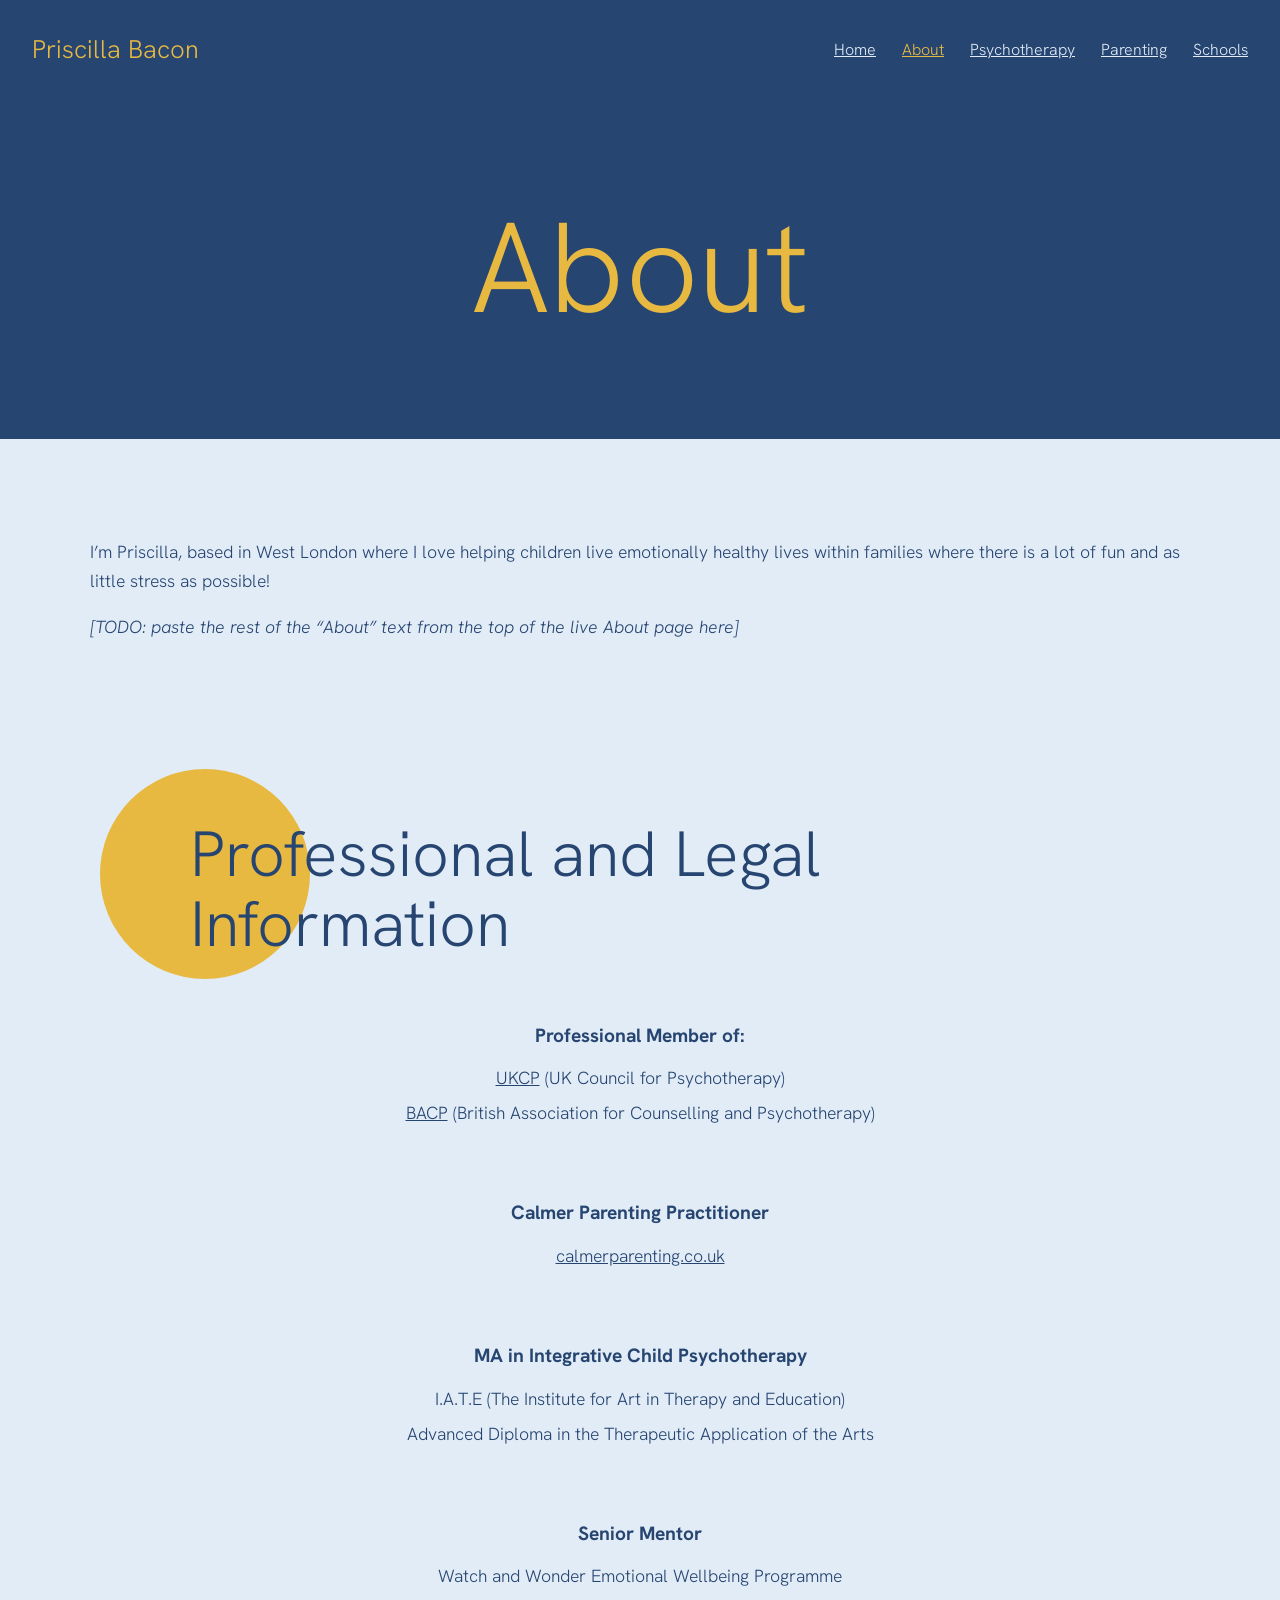
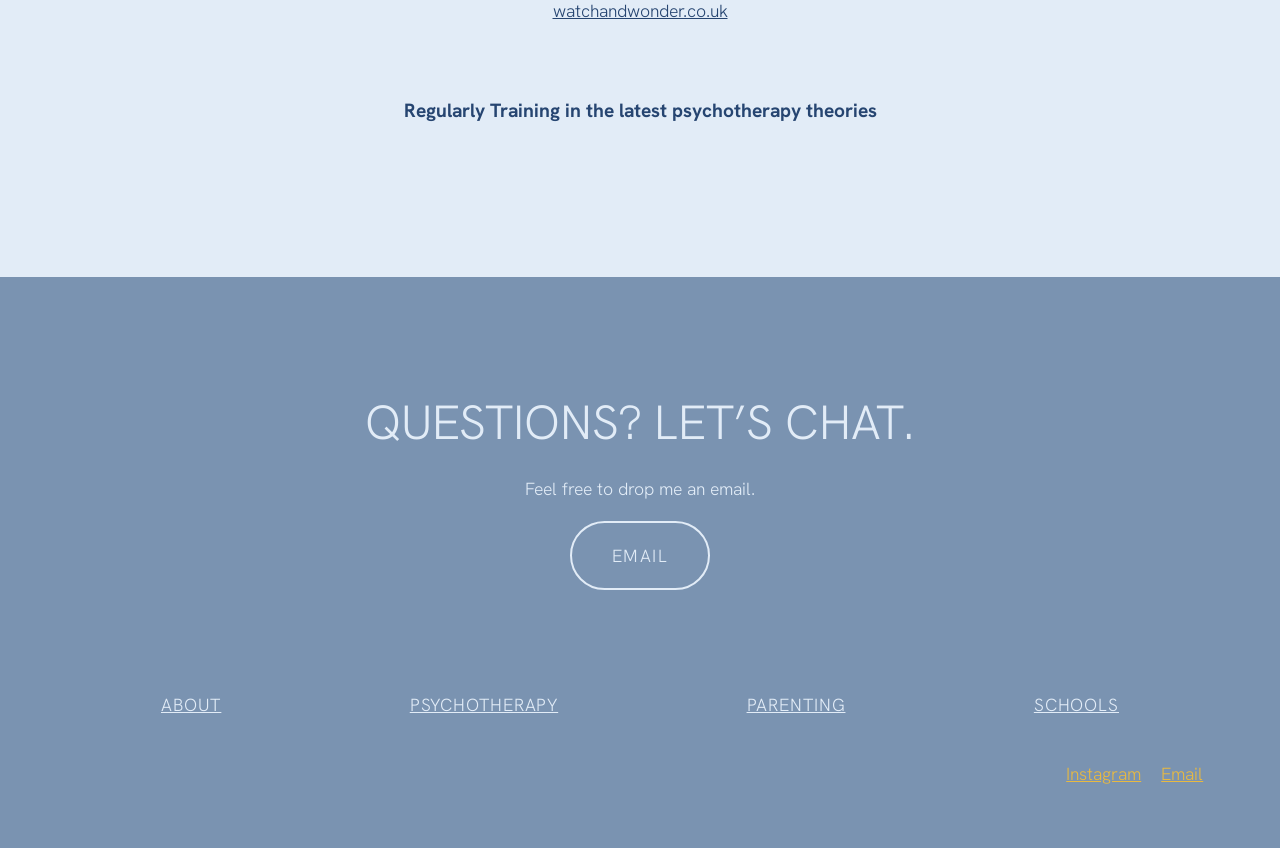
==== priscilla-bacon-site/about.html @ 12e2daa9 "Add files via upload" ====
<!DOCTYPE html>
<html lang="en-GB">
<head>
<meta charset="utf-8">
<meta name="viewport" content="width=device-width, initial-scale=1">
<title>About | Priscilla Bacon</title>
<meta name="description" content="Parenting Coach and Child Psychotherapist, working in London and Online">
<link rel="preconnect" href="https://fonts.googleapis.com">
<link href="https://fonts.googleapis.com/css2?family=Hanken+Grotesk:wght@300;400;700&display=swap" rel="stylesheet">
<link rel="stylesheet" href="style.css">
</head>
<body>
<header><a class="logo" href="index.html">Priscilla Bacon</a><nav><a href="index.html">Home</a><a class="active" href="about.html">About</a><a href="psychotherapy.html">Psychotherapy</a><a href="parenting.html">Parenting</a><a href="schools.html">Schools</a></nav></header>
<main>
<div class="page-title"><h1>About</h1></div>
<section class="band"><div class="inner">
<p>I&rsquo;m Priscilla, based in West London where I love helping children live emotionally healthy lives within families where there is a lot of fun and as little stress as possible!</p>
<p><em>[TODO: paste the rest of the &ldquo;About&rdquo; text from the top of the live About page here]</em></p>
</div></section>
<section class="band"><div class="about-head"><h2>Professional and Legal Information</h2></div>
<div class="cred"><h4>Professional Member of:</h4><p><a href="https://www.ukcp.org.uk">UKCP</a> (UK Council for Psychotherapy)</p><p><a href="https://www.bacp.co.uk">BACP</a> (British Association for Counselling and Psychotherapy)</p></div>
<div class="cred"><h4>Calmer Parenting Practitioner</h4><p><a href="https://www.calmerparenting.co.uk">calmerparenting.co.uk</a></p></div>
<div class="cred"><h4>MA in Integrative Child Psychotherapy</h4><p>I.A.T.E (The Institute for Art in Therapy and Education)</p><p>Advanced Diploma in the Therapeutic Application of the Arts</p></div>
<div class="cred"><h4>Senior Mentor</h4><p>Watch and Wonder Emotional Wellbeing Programme</p><p><a href="https://www.watchandwonder.co.uk">watchandwonder.co.uk</a></p></div>
<div class="cred"><h4>Regularly Training in the latest psychotherapy theories</h4></div>
</section>
</main>
<section class="cta">
<h2>Questions? Let&rsquo;s chat.</h2>
<p>Feel free to drop me an email.</p>
<a class="btn" href="mailto:priscilla@priscillabacon.com">Email</a>
<div class="foot-links"><a href="about.html">About</a><a href="psychotherapy.html">Psychotherapy</a><a href="parenting.html">Parenting</a><a href="schools.html">Schools</a></div>
<div class="social"><a href="https://www.instagram.com/passionate_about_parenting/">Instagram</a><a href="mailto:priscilla@priscillabacon.com">Email</a></div>
</section>
<script src="script.js"></script>
</body>
</html>
---- priscilla-bacon-site/style.css ----
:root{--navy:#264571;--gold:#E8B941;--pale:#E2ECF7;--slate:#7A93B1;--ink:#0F1A2B}
*{box-sizing:border-box}
html{scroll-behavior:smooth}
body{margin:0;font-family:"Hanken Grotesk","DM Sans","Helvetica Neue",Arial,sans-serif;font-weight:300;color:var(--navy);background:var(--pale);line-height:1.65;font-size:1.1rem}
h1,h2,h3{font-weight:300;line-height:1.1;color:var(--gold);margin:0 0 .5em}
h1{font-size:clamp(3rem,10vw,8rem)}
h2{font-size:clamp(2rem,5vw,4rem)}
h3{font-size:1.6rem}
a{color:var(--navy)}
img{max-width:100%;display:block}
header{display:flex;justify-content:space-between;align-items:center;flex-wrap:wrap;gap:12px;padding:28px 32px;background:var(--navy)}
.logo{font-size:1.6rem;text-decoration:none;color:var(--gold)}
nav a{margin-left:26px;color:var(--pale);font-size:1rem}
nav a.active,nav a:hover{color:var(--gold)}
.band{padding:80px 6vw}
.navy{background:var(--navy);color:var(--pale)}
.slate{background:var(--slate);color:var(--pale)}
.navy a{color:var(--pale)}
.inner{max-width:1100px;margin:0 auto}
.page-title{background:var(--navy);text-align:center;padding:100px 6vw}
.page-title h1{margin:0}
.hero{display:grid;grid-template-columns:1fr 1fr;gap:48px;align-items:center}
.hero p{font-size:1.4rem}
.tags{list-style:none;padding:0;display:flex;gap:22px;flex-wrap:wrap;letter-spacing:.12em;color:var(--gold)}
.btn{display:inline-block;padding:18px 40px;border:2px solid currentColor;border-radius:60px;text-decoration:none;letter-spacing:.08em;text-transform:uppercase}
.btn:hover{background:var(--gold);color:var(--navy);border-color:var(--gold)}
.cards{display:grid;grid-template-columns:repeat(auto-fit,minmax(240px,1fr));gap:24px}
.card{background:var(--pale);padding:36px;color:var(--navy)}
.card h3{color:var(--gold)}
.feature{display:grid;grid-template-columns:1fr 1fr;gap:0;align-items:start;max-width:1100px;margin:0 auto 60px}
.feature .box{background:var(--pale);padding:48px;color:var(--navy);position:relative;z-index:1}
.feature.rev .box{order:2}
.feature img{width:100%}
.feature ul{padding-left:1.2em}
.topics{display:flex;flex-wrap:wrap;gap:12px;padding:0;list-style:none}
.topics li{border:1px solid var(--navy);border-radius:30px;padding:6px 18px;font-size:.95rem}
.ticker{overflow:hidden;white-space:nowrap;color:var(--gold);font-size:1.8rem;padding:30px 0;background:var(--slate)}
.ticker span{display:inline-block;padding-left:100%;animation:tick 25s linear infinite}
@keyframes tick{to{transform:translateX(-100%)}}
.carousel{position:relative;max-width:1100px;margin:0 auto;padding:0 90px;min-height:420px;display:flex;align-items:center}
.slide{display:none;text-align:center;color:var(--gold);width:100%}
.slide.on{display:block}
.slide p{font-size:1.5rem;margin:0 0 30px}
.slide cite{font-style:normal;font-size:1rem}
.arrow{position:absolute;top:50%;transform:translateY(-50%);width:62px;height:62px;border-radius:50%;border:0;background:var(--ink);color:#fff;font-size:1.6rem;cursor:pointer}
.arrow.prev{left:0}.arrow.next{right:0}
.about-head{position:relative;max-width:900px;margin:0 auto 60px}
.about-head:before{content:"";position:absolute;left:-90px;top:-50px;width:210px;height:210px;border-radius:50%;background:var(--gold)}
.about-head h2{position:relative;color:var(--navy);margin:0}
.cred{text-align:center;margin:0 auto 70px;max-width:800px}
.cred h4{font-size:1.2rem;font-weight:700;margin:0 0 12px}
.cred p{margin:6px 0}
.cta{text-align:center;background:var(--slate);color:var(--pale);padding:120px 6vw 60px}
.cta h2{color:var(--pale);font-size:clamp(1.8rem,4vw,3rem);text-transform:uppercase}
.cta .btn{color:var(--pale)}
.foot-links{display:flex;justify-content:space-around;flex-wrap:wrap;gap:20px;margin-top:100px}
.foot-links a{color:var(--pale);text-transform:uppercase;letter-spacing:.05em}
.social{text-align:right;margin-top:40px}
.social a{color:var(--gold);margin-left:20px}
@media(max-width:800px){.hero,.feature{grid-template-columns:1fr}.feature.rev .box{order:0}.carousel{padding:0 10px 90px}.arrow{top:auto;bottom:0;transform:none}.arrow.prev{left:calc(50% - 75px)}.arrow.next{right:calc(50% - 75px)}.about-head:before{left:-20px;width:140px;height:140px}}
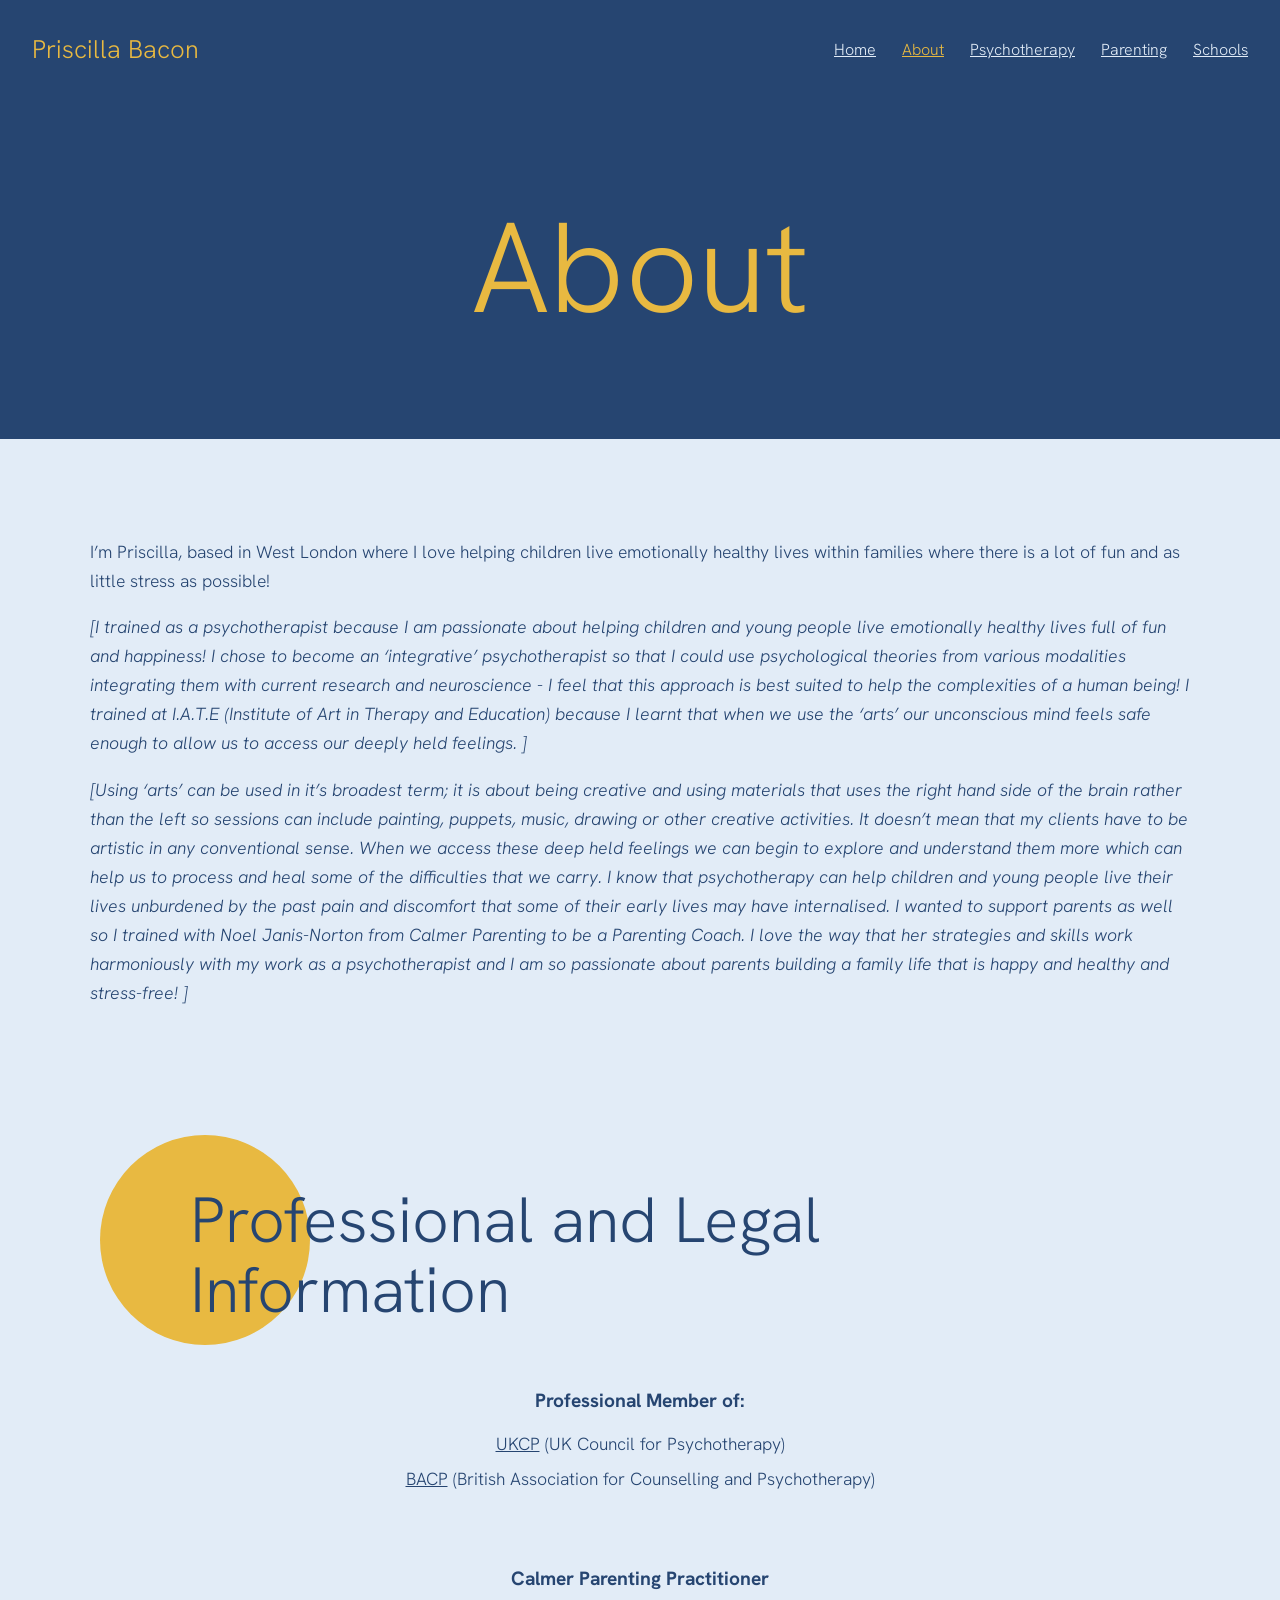
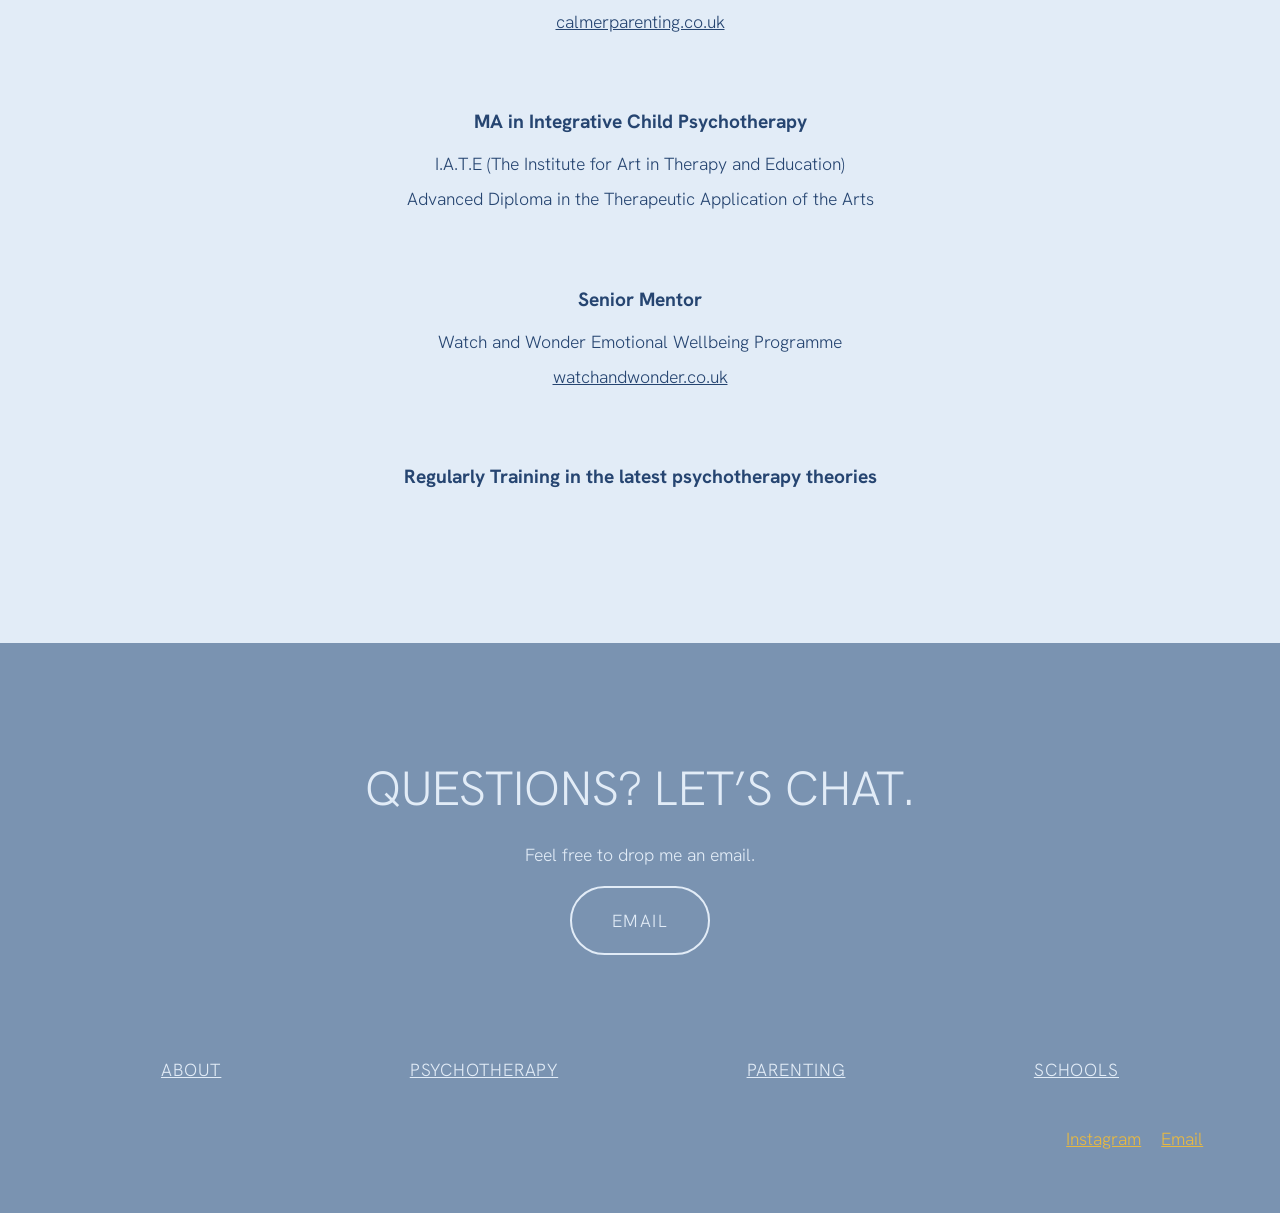
==== commit 13203c12: "Enhance About page with additional psychotherapy details Added detailed information about Priscilla'" ====
--- a/priscilla-bacon-site/about.html
+++ b/priscilla-bacon-site/about.html
@@ -15,7 +15,14 @@
 <div class="page-title"><h1>About</h1></div>
 <section class="band"><div class="inner">
 <p>I&rsquo;m Priscilla, based in West London where I love helping children live emotionally healthy lives within families where there is a lot of fun and as little stress as possible!</p>
-<p><em>[TODO: paste the rest of the &ldquo;About&rdquo; text from the top of the live About page here]</em></p>
+<p><em>[I trained as a psychotherapist because I am passionate about helping children and young people live emotionally healthy lives full of fun and happiness!  
+I chose to become an ‘integrative’ psychotherapist so that I could use psychological theories from various modalities integrating them with current research and neuroscience - I feel that this approach is best suited to help the complexities of a human being!
+I trained at I.A.T.E (Institute of Art in Therapy and Education) because I learnt that when we use the ‘arts’ our unconscious mind feels safe enough to allow us to access our deeply held feelings. ]</em></p>
+ <p><em>[Using ‘arts’ can be used in it’s broadest term; it is about being creative and using materials that uses the right hand side of the brain rather than the left so sessions can include painting, puppets, music, drawing or other creative activities.
+It doesn’t mean that my clients have to be artistic in any conventional sense.
+When we access these deep held feelings we can begin to explore and understand them more which can help us to process and heal some of the difficulties that we carry.
+I know that psychotherapy can help children and young people live their lives unburdened by the past pain and discomfort that some of their early lives may have internalised.
+I wanted to support parents as well so I trained with Noel Janis-Norton from Calmer Parenting to be a Parenting Coach.   I love the way that her strategies and skills work harmoniously with my work as a psychotherapist and I am so passionate about parents building a family life that is happy and healthy and stress-free! ]</em></p>
 </div></section>
 <section class="band"><div class="about-head"><h2>Professional and Legal Information</h2></div>
 <div class="cred"><h4>Professional Member of:</h4><p><a href="https://www.ukcp.org.uk">UKCP</a> (UK Council for Psychotherapy)</p><p><a href="https://www.bacp.co.uk">BACP</a> (British Association for Counselling and Psychotherapy)</p></div>
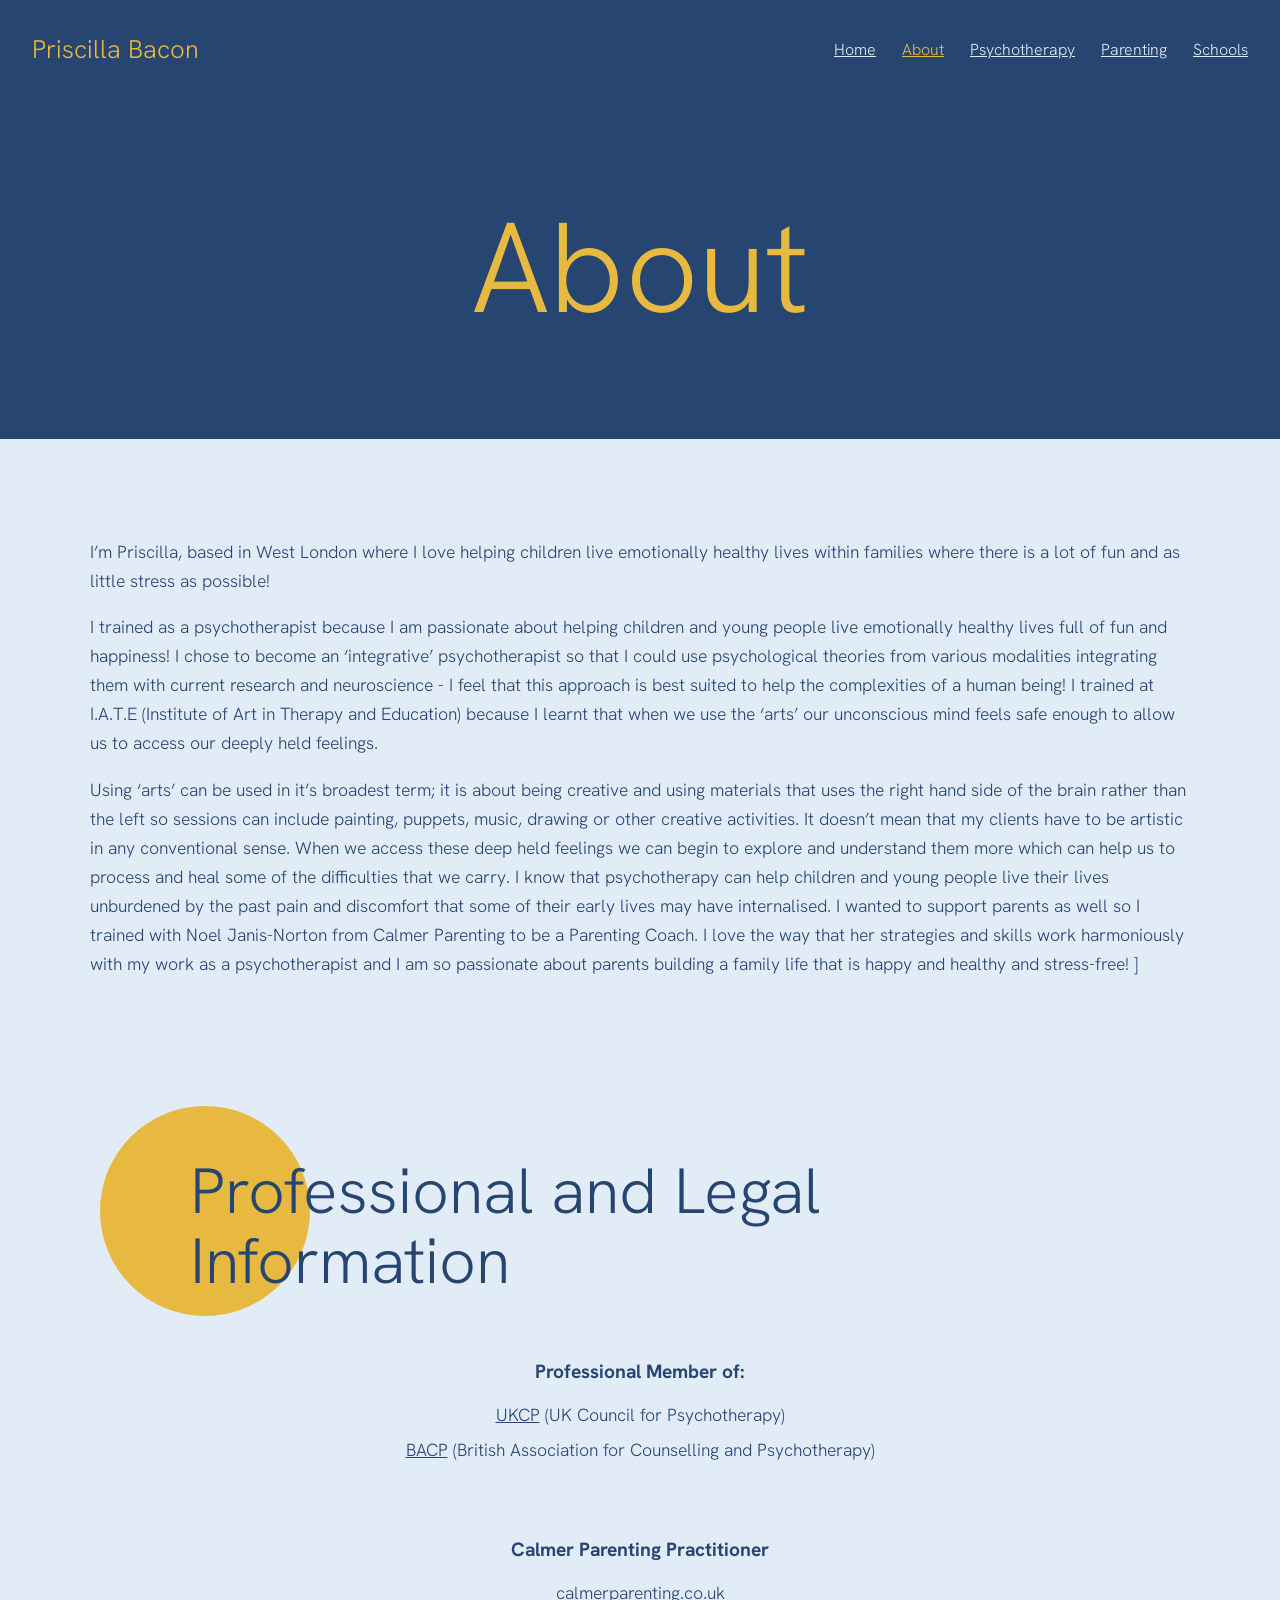
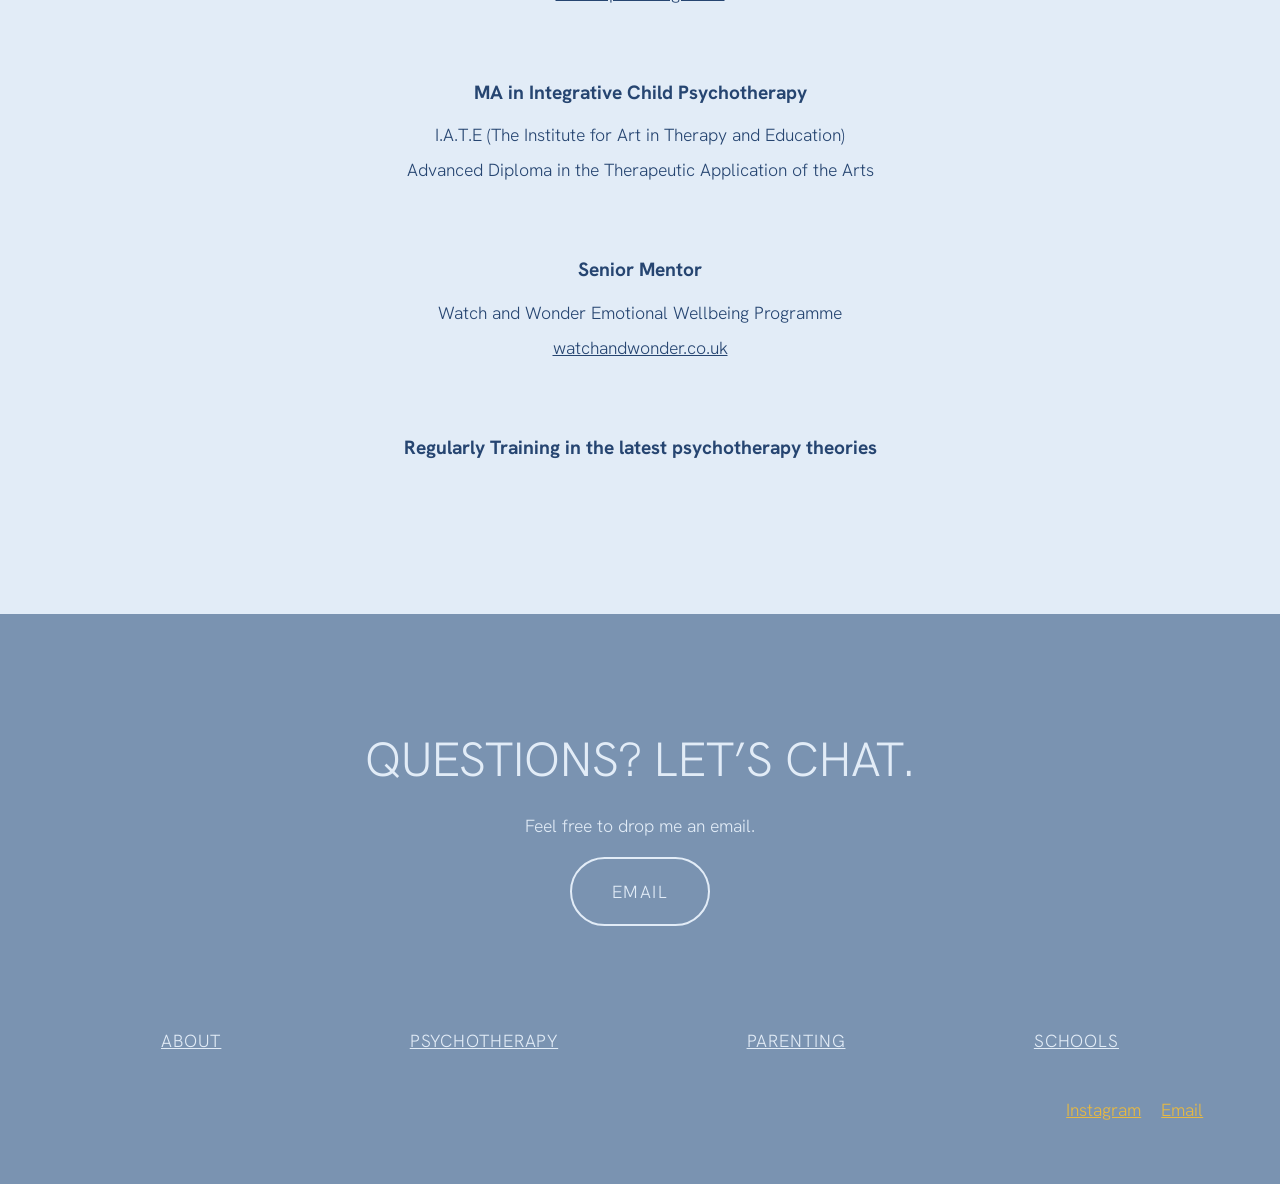
==== commit f573000e: "not italic" ====
--- a/priscilla-bacon-site/about.html
+++ b/priscilla-bacon-site/about.html
@@ -15,14 +15,15 @@
 <div class="page-title"><h1>About</h1></div>
 <section class="band"><div class="inner">
 <p>I&rsquo;m Priscilla, based in West London where I love helping children live emotionally healthy lives within families where there is a lot of fun and as little stress as possible!</p>
-<p><em>[I trained as a psychotherapist because I am passionate about helping children and young people live emotionally healthy lives full of fun and happiness!  
+<p>I trained as a psychotherapist because I am passionate about helping children and young people live emotionally healthy lives full of fun and happiness!  
 I chose to become an ‘integrative’ psychotherapist so that I could use psychological theories from various modalities integrating them with current research and neuroscience - I feel that this approach is best suited to help the complexities of a human being!
-I trained at I.A.T.E (Institute of Art in Therapy and Education) because I learnt that when we use the ‘arts’ our unconscious mind feels safe enough to allow us to access our deeply held feelings. ]</em></p>
- <p><em>[Using ‘arts’ can be used in it’s broadest term; it is about being creative and using materials that uses the right hand side of the brain rather than the left so sessions can include painting, puppets, music, drawing or other creative activities.
+I trained at I.A.T.E (Institute of Art in Therapy and Education) because I learnt that when we use the ‘arts’ our unconscious mind feels safe enough to allow us to access our deeply held feelings. </p>
+ <p>Using ‘arts’ can be used in it’s broadest term; it is about being creative and using materials that uses the right hand side of the brain rather than the left so sessions can include painting, puppets, music, drawing or other creative activities.
 It doesn’t mean that my clients have to be artistic in any conventional sense.
 When we access these deep held feelings we can begin to explore and understand them more which can help us to process and heal some of the difficulties that we carry.
 I know that psychotherapy can help children and young people live their lives unburdened by the past pain and discomfort that some of their early lives may have internalised.
-I wanted to support parents as well so I trained with Noel Janis-Norton from Calmer Parenting to be a Parenting Coach.   I love the way that her strategies and skills work harmoniously with my work as a psychotherapist and I am so passionate about parents building a family life that is happy and healthy and stress-free! ]</em></p>
+I wanted to support parents as well so I trained with Noel Janis-Norton from Calmer Parenting to be a Parenting Coach.   I love the way that her strategies and skills work harmoniously with my work as a psychotherapist and I am so passionate about parents building a family life that is happy and healthy and stress-free! ]
+ </p>
 </div></section>
 <section class="band"><div class="about-head"><h2>Professional and Legal Information</h2></div>
 <div class="cred"><h4>Professional Member of:</h4><p><a href="https://www.ukcp.org.uk">UKCP</a> (UK Council for Psychotherapy)</p><p><a href="https://www.bacp.co.uk">BACP</a> (British Association for Counselling and Psychotherapy)</p></div>
